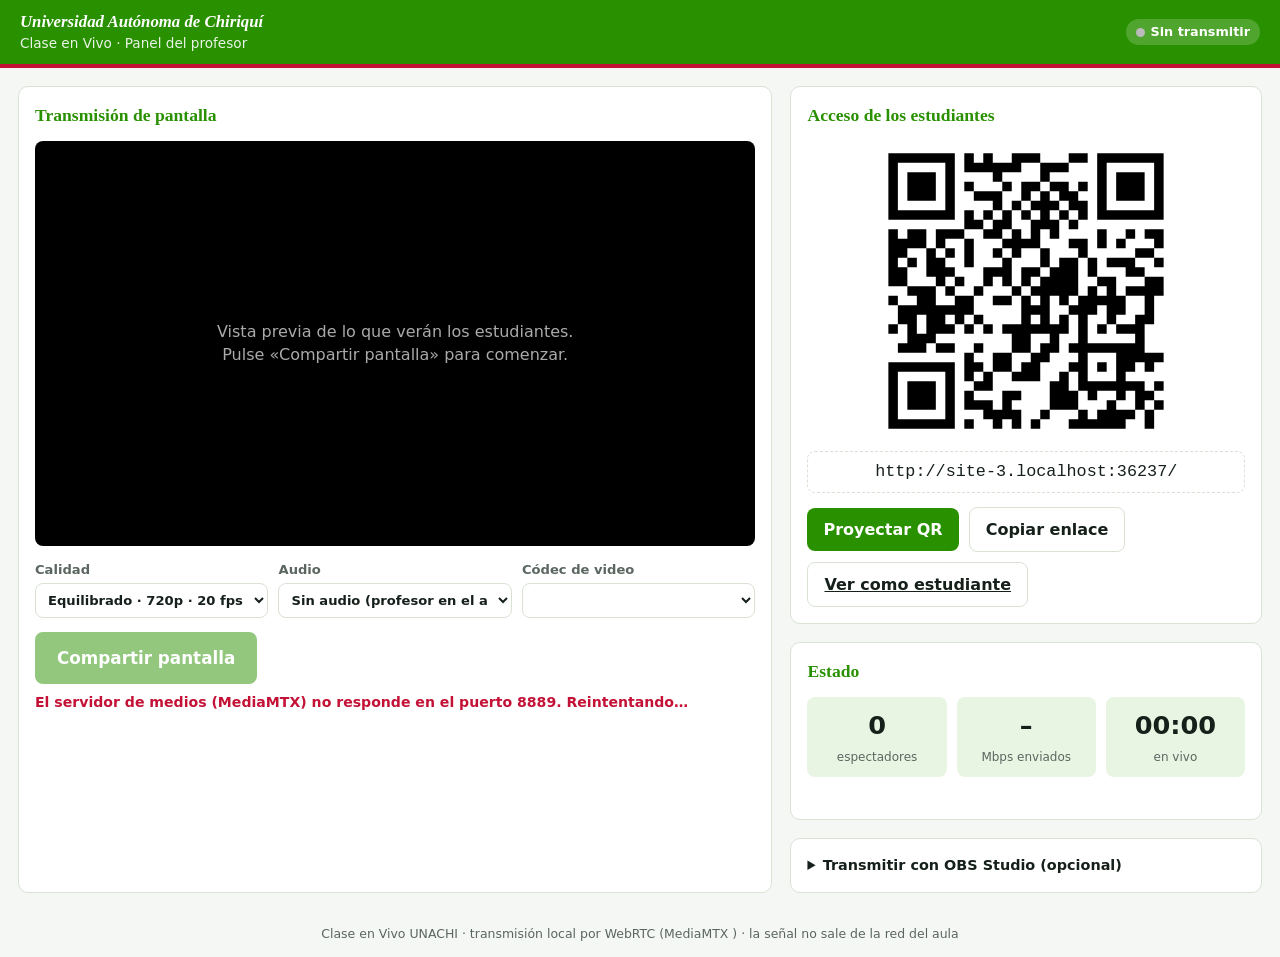
==== web/profesor.html @ ef5bfa18 "Subir clase en vivo UNACHI Co-Authored-By: Claude Opus 5.5 <noreply@anthropic.com>" ====
<!doctype html>
<html lang="es">
<head>
<meta charset="utf-8">
<meta name="viewport" content="width=device-width, initial-scale=1">
<title>Clase en Vivo · Panel del profesor · UNACHI</title>
<link rel="stylesheet" href="estilo.css">
<style>
  main { max-width: 1280px; margin: 0 auto; padding: 18px; display: grid; gap: 18px;
         grid-template-columns: minmax(0, 1.6fr) minmax(300px, 1fr); }
  @media (max-width: 900px) { main { grid-template-columns: 1fr; } }
  .tarjeta { background: var(--tarjeta); border: 1px solid var(--borde); border-radius: var(--radio); padding: 16px; }
  .tarjeta h2 { font-family: var(--serif); font-size: 1.1rem; margin: 0 0 12px; color: var(--verde); }
  @media (prefers-color-scheme: dark) { .tarjeta h2 { color: #6fcf4a; } }
  .vista { position: relative; background: #000; border-radius: 8px; aspect-ratio: 16/9; overflow: hidden; }
  .vista video { width: 100%; height: 100%; object-fit: contain; display: block; }
  .vista .vacio { position: absolute; inset: 0; display: grid; place-items: center; color: #aaa; text-align: center; padding: 20px; }
  .controles { display: flex; flex-wrap: wrap; gap: 10px; margin-top: 14px; align-items: center; }
  .ajustes { display: grid; grid-template-columns: repeat(auto-fit, minmax(170px, 1fr)); gap: 10px; margin-top: 14px; }
  label.campo { display: flex; flex-direction: column; gap: 4px; font-size: .82rem; color: var(--gris); font-weight: 600; }
  select { font: inherit; padding: 8px; border-radius: 8px; border: 1px solid var(--borde); background: var(--tarjeta); color: var(--texto); }
  .metricas { display: grid; grid-template-columns: repeat(3, 1fr); gap: 10px; }
  .metrica { background: var(--verde-claro); border-radius: 8px; padding: 10px; text-align: center; }
  .metrica b { display: block; font-size: 1.6rem; font-variant-numeric: tabular-nums; }
  .metrica span { font-size: .75rem; color: var(--gris); }
  .qr { background: #fff; border-radius: 8px; padding: 10px; display: grid; place-items: center; }
  .qr svg { width: 100%; max-width: 280px; height: auto; }
  .enlace { font-family: ui-monospace, Consolas, monospace; font-size: 1.05rem; text-align: center; word-break: break-all;
            margin: 10px 0; padding: 8px; border: 1px dashed var(--borde); border-radius: 8px; }
  .aviso { border-left: 4px solid var(--rojo); background: rgba(196,18,55,.08); padding: 10px 12px; border-radius: 6px; font-size: .9rem; margin-bottom: 12px; }
  .msg { font-size: .88rem; color: var(--gris); min-height: 1.3em; margin-top: 8px; }
  .msg.error { color: var(--rojo); font-weight: 600; }
  details { font-size: .9rem; }
  details summary { cursor: pointer; font-weight: 600; }
  details code { background: var(--verde-claro); padding: 1px 5px; border-radius: 4px; }
  details li { margin: 4px 0; }
  /* Proyección del QR a pantalla completa */
  #proyeccion { position: fixed; inset: 0; background: #fff; color: #111; z-index: 50; display: flex; flex-direction: column;
                align-items: center; justify-content: center; gap: 2vh; padding: 3vh; }
  #proyeccion .qrgrande svg { height: 62vh; width: auto; }
  #proyeccion h1 { font-family: var(--serif); color: var(--verde); margin: 0; font-size: 5vh; }
  #proyeccion .url { font-family: ui-monospace, Consolas, monospace; font-size: 4.5vh; font-weight: 700; }
  #proyeccion .franja { position: absolute; top: 0; left: 0; right: 0; height: 1.4vh; background: var(--verde); border-bottom: .6vh solid var(--rojo); }
</style>
</head>
<body>
<header class="cabecera">
  <img class="logo" src="logo-unachi.png" alt="UNACHI" onerror="this.remove()">
  <div class="titulos">
    <span class="inst">Universidad Autónoma de Chiriquí</span>
    <span class="sub">Clase en Vivo · Panel del profesor</span>
  </div>
  <div class="der"><span id="insignia" class="insignia"><span class="punto"></span><span id="insigniaTxt">Sin transmitir</span></span></div>
</header>

<main>
  <section class="tarjeta">
    <h2>Transmisión de pantalla</h2>
    <div id="avisoSeguro" class="aviso oculto">
      Este panel debe abrirse como <b>http://localhost:<span class="pw"></span>/profesor.html</b> en el equipo del profesor:
      el navegador sólo permite capturar la pantalla en un contexto seguro (localhost o HTTPS).
    </div>
    <div class="vista">
      <video id="vistaPrevia" autoplay muted playsinline></video>
      <div id="vistaVacia" class="vacio">Vista previa de lo que verán los estudiantes.<br>Pulse «Compartir pantalla» para comenzar.</div>
    </div>
    <div class="ajustes">
      <label class="campo">Calidad
        <select id="calidad">
          <option value="texto">Texto nítido · 1080p · 15 fps</option>
          <option value="equilibrado" selected>Equilibrado · 720p · 20 fps</option>
          <option value="movimiento">Video/animación · 720p · 30 fps</option>
          <option value="red">Red saturada · 720p · 10 fps</option>
        </select>
      </label>
      <label class="campo">Audio
        <select id="audio">
          <option value="no" selected>Sin audio (profesor en el aula)</option>
          <option value="sistema">Audio del sistema / pestaña</option>
          <option value="mic">Micrófono</option>
        </select>
      </label>
      <label class="campo">Códec de video
        <select id="codec"></select>
      </label>
    </div>
    <div class="controles">
      <button id="btnIniciar" class="btn grande" disabled>Compartir pantalla</button>
      <button id="btnDetener" class="btn rojo grande oculto">Detener transmisión</button>
      <button id="btnCambiar" class="btn sec oculto" title="Elegir otra ventana o pantalla">Cambiar ventana</button>
    </div>
    <div id="msg" class="msg">Conectando con el servidor de medios…</div>
  </section>

  <aside style="display:grid; gap:18px; align-content:start;">
    <section class="tarjeta">
      <h2>Acceso de los estudiantes</h2>
      <div id="qr" class="qr"></div>
      <div id="enlace" class="enlace"></div>
      <label class="campo" id="campoIp">Red / IP del profesor
        <select id="selIp"></select>
      </label>
      <div class="controles">
        <button id="btnProyectar" class="btn">Proyectar QR</button>
        <button id="btnCopiar" class="btn sec">Copiar enlace</button>
        <a id="lnkEstudiante" class="btn sec" target="_blank" rel="noopener">Ver como estudiante</a>
      </div>
    </section>

    <section class="tarjeta">
      <h2>Estado</h2>
      <div class="metricas">
        <div class="metrica"><b id="mEsp">0</b><span>espectadores</span></div>
        <div class="metrica"><b id="mBit">–</b><span>Mbps enviados</span></div>
        <div class="metrica"><b id="mTiempo">00:00</b><span>en vivo</span></div>
      </div>
      <div id="msgServidor" class="msg"></div>
    </section>

    <section class="tarjeta">
      <details>
        <summary>Transmitir con OBS Studio (opcional)</summary>
        <ol>
          <li>OBS 30 o superior → <i>Ajustes → Emisión</i>.</li>
          <li>Servicio: <b>WHIP</b> · Servidor: <code>http://localhost:8889/clase/whip</code></li>
          <li><i>Salida</i> (modo avanzado): x264, perfil <code>baseline</code>, tune <code>zerolatency</code>, intervalo de fotogramas clave 1 s, 1500–2500 kbps.</li>
          <li>Pulse «Iniciar transmisión» en OBS. No use este panel al mismo tiempo.</li>
        </ol>
      </details>
    </section>
  </aside>
</main>
<div class="pie">Clase en Vivo UNACHI · transmisión local por WebRTC (MediaMTX <span id="ver"></span>) · la señal no sale de la red del aula</div>

<div id="proyeccion" class="oculto" title="Clic o Esc para cerrar">
  <div class="franja"></div>
  <h1>Escanee para ver la clase</h1>
  <div id="qrGrande" class="qrgrande"></div>
  <div id="urlGrande" class="url"></div>
  <div style="color:#555;font-size:2.2vh">Conéctese primero a la misma red Wi-Fi del aula</div>
</div>

<script src="vendor/qrcode.js"></script>
<script src="config.js"></script>
<script>
"use strict";
(() => {
  const C = window.CLASE || { ips: [location.hostname], ip: location.hostname, puertoWeb: location.port || 80,
                              puertoWebrtc: 8889, ruta: "clase", version: "" };
  const $ = (id) => document.getElementById(id);
  const PRESETS = {
    texto:       { w: 1920, h: 1080, fps: 15, kbps: 2500, hint: "detail" },
    equilibrado: { w: 1280, h: 720,  fps: 20, kbps: 1500, hint: "detail" },
    movimiento:  { w: 1280, h: 720,  fps: 30, kbps: 2500, hint: "motion" },
    red:         { w: 1280, h: 720,  fps: 10, kbps: 800,  hint: "detail" },
  };
  const base = `http://localhost:${C.puertoWebrtc}/${C.ruta}/`;
  let publisher = null, stream = null, inicioVivo = null, ultimoBytes = null, ultimoT = null;

  document.querySelectorAll(".pw").forEach((e) => (e.textContent = C.puertoWeb));
  $("ver").textContent = C.version || "";
  const msg = (t, error = false) => { $("msg").textContent = t; $("msg").classList.toggle("error", error); };

  // ---------- QR y enlace ----------
  const urlEstudiante = (ip) => `http://${ip}:${C.puertoWeb}/`;
  const svgQR = (texto) => {
    const q = qrcode(0, "M"); q.addData(texto); q.make();
    return q.createSvgTag({ cellSize: 8, margin: 2, scalable: true });
  };
  const pintarQR = () => {
    const url = urlEstudiante($("selIp").value);
    $("qr").innerHTML = svgQR(url);
    $("qrGrande").innerHTML = svgQR(url);
    $("enlace").textContent = url;
    $("urlGrande").textContent = url;
    $("lnkEstudiante").href = url;
  };
  C.ips.forEach((ip) => $("selIp").add(new Option(ip, ip)));
  if (C.ips.length < 2) $("campoIp").classList.add("oculto");
  $("selIp").onchange = pintarQR;
  pintarQR();
  if (C.ips[0] === "127.0.0.1") {
    $("msgServidor").textContent = "No se detectó una red local: conecte el equipo al Wi-Fi del aula y reinicie.";
    $("msgServidor").classList.add("error");
  }

  $("btnCopiar").onclick = async () => {
    try { await navigator.clipboard.writeText($("enlace").textContent); $("btnCopiar").textContent = "¡Copiado!"; }
    catch { $("btnCopiar").textContent = "Copie manualmente"; }
    setTimeout(() => ($("btnCopiar").textContent = "Copiar enlace"), 1800);
  };
  const cerrarProyeccion = () => {
    $("proyeccion").classList.add("oculto");
    if (document.fullscreenElement) document.exitFullscreen().catch(() => {});
  };
  $("btnProyectar").onclick = () => {
    $("proyeccion").classList.remove("oculto");
    $("proyeccion").requestFullscreen?.().catch(() => {});
  };
  $("proyeccion").onclick = cerrarProyeccion;
  document.addEventListener("keydown", (e) => { if (e.key === "Escape") cerrarProyeccion(); });

  // ---------- Contexto seguro ----------
  if (!window.isSecureContext || !navigator.mediaDevices?.getDisplayMedia) {
    $("avisoSeguro").classList.remove("oculto");
  }

  // ---------- Códecs disponibles ----------
  const poblarCodecs = async () => {
    const pc = new RTCPeerConnection();
    pc.addTransceiver("video", { direction: "sendonly" });
    const sdp = (await pc.createOffer()).sdp.toLowerCase();
    pc.close();
    const opciones = [["h264/90000", "H.264 (máxima compatibilidad)"], ["vp8/90000", "VP8"], ["vp9/90000", "VP9"], ["av1/90000", "AV1"]];
    for (const [v, t] of opciones) if (sdp.includes(v)) $("codec").add(new Option(t, v));
  };

  // ---------- Carga de publisher.js servido por MediaMTX ----------
  const cargarPublisher = () => new Promise((ok, mal) => {
    if (window.MediaMTXWebRTCPublisher) return ok();
    const s = document.createElement("script");
    s.src = base + "publisher.js";
    s.onload = ok;
    s.onerror = () => { s.remove(); mal(new Error("sin MediaMTX")); };
    document.head.appendChild(s);
  });
  const prepararse = async () => {
    try {
      await Promise.all([cargarPublisher(), poblarCodecs()]);
      $("btnIniciar").disabled = !window.isSecureContext;
      msg("Listo. Elija la calidad y pulse «Compartir pantalla».");
    } catch {
      msg("El servidor de medios (MediaMTX) no responde en el puerto " + C.puertoWebrtc + ". Reintentando…", true);
      setTimeout(prepararse, 3000);
    }
  };

  // ---------- Transmisión ----------
  const capturar = async () => {
    const p = PRESETS[$("calidad").value];
    const tipoAudio = $("audio").value;
    const s = await navigator.mediaDevices.getDisplayMedia({
      video: { width: { ideal: p.w }, height: { ideal: p.h }, frameRate: { ideal: p.fps, max: p.fps } },
      audio: tipoAudio === "sistema",
    });
    if (tipoAudio === "mic") {
      try {
        const m = await navigator.mediaDevices.getUserMedia({ audio: { echoCancellation: true, noiseSuppression: true } });
        m.getAudioTracks().forEach((t) => s.addTrack(t));
      } catch { msg("No se obtuvo el micrófono; se transmite sólo video.", true); }
    }
    const v = s.getVideoTracks()[0];
    if ("contentHint" in v) v.contentHint = p.hint;
    v.addEventListener("ended", detener); // el usuario pulsó «Dejar de compartir» del navegador
    return s;
  };

  const publicar = (s) => {
    const p = PRESETS[$("calidad").value];
    publisher = new window.MediaMTXWebRTCPublisher({
      url: base + "whip",
      stream: s,
      videoCodec: $("codec").value || "h264/90000",
      videoBitrate: p.kbps,
      audioCodec: "opus/48000",
      audioBitrate: 64,
      audioVoice: $("audio").value === "mic",
      onError: (err) => msg("Reconectando: " + err, true),
      onConnected: () => { msg("Transmitiendo. Los estudiantes pueden abrir el enlace o escanear el QR."); inicioVivo ??= Date.now(); },
    });
  };

  const iniciar = async () => {
    try {
      $("btnIniciar").disabled = true;
      stream = await capturar();
    } catch (e) {
      $("btnIniciar").disabled = false;
      msg(e.name === "NotAllowedError" ? "Se canceló la selección de pantalla." : "No se pudo capturar la pantalla: " + e.message, e.name !== "NotAllowedError");
      return;
    }
    $("vistaPrevia").srcObject = stream;
    $("vistaVacia").classList.add("oculto");
    $("btnIniciar").classList.add("oculto");
    $("btnDetener").classList.remove("oculto");
    $("btnCambiar").classList.remove("oculto");
    ["calidad", "audio", "codec"].forEach((id) => ($(id).disabled = true));
    msg("Conectando con el servidor de medios…");
    publicar(stream);
  };

  function detener() {
    if (publisher) { publisher.close(); publisher = null; }
    if (stream) { stream.getTracks().forEach((t) => t.stop()); stream = null; }
    $("vistaPrevia").srcObject = null;
    $("vistaVacia").classList.remove("oculto");
    $("btnDetener").classList.add("oculto");
    $("btnCambiar").classList.add("oculto");
    $("btnIniciar").classList.remove("oculto");
    $("btnIniciar").disabled = false;
    ["calidad", "audio", "codec"].forEach((id) => ($(id).disabled = false));
    inicioVivo = null;
    msg("Transmisión detenida.");
  }

  // Cambiar de ventana sin cortar a los estudiantes: nueva captura y nueva sesión WHIP
  // (overridePublisher: true en mediamtx.yml hace que reemplace a la anterior).
  const cambiar = async () => {
    let nuevo;
    try { nuevo = await capturar(); } catch { return; }
    const viejo = stream;
    if (publisher) publisher.close();
    stream = nuevo;
    $("vistaPrevia").srcObject = stream;
    publicar(stream);
    viejo?.getTracks().forEach((t) => t.stop()); // stop() no dispara el evento "ended"
  };

  $("btnIniciar").onclick = iniciar;
  $("btnDetener").onclick = detener;
  $("btnCambiar").onclick = cambiar;
  window.addEventListener("beforeunload", () => publisher?.close());

  // ---------- Estado (espectadores, bitrate, tiempo) ----------
  const mmss = (ms) => { const s = Math.floor(ms / 1000); const h = Math.floor(s / 3600);
    const mm = String(Math.floor((s % 3600) / 60)).padStart(2, "0"), ss = String(s % 60).padStart(2, "0");
    return h ? `${h}:${mm}:${ss}` : `${mm}:${ss}`; };
  const actualizarEstado = async () => {
    try {
      const r = await fetch("/api/estado", { cache: "no-store" });
      const d = await r.json();
      const vivo = d.enVivo;
      $("insignia").classList.toggle("vivo", vivo);
      $("insigniaTxt").textContent = vivo ? "EN VIVO" : "Sin transmitir";
      $("mEsp").textContent = d.espectadores;
      const ahora = performance.now();
      if (vivo && ultimoBytes !== null && d.bytesEntrada >= ultimoBytes) {
        $("mBit").textContent = (((d.bytesEntrada - ultimoBytes) * 8) / ((ahora - ultimoT) / 1000) / 1e6).toFixed(2);
      } else if (!vivo) $("mBit").textContent = "–";
      ultimoBytes = d.bytesEntrada; ultimoT = ahora;
      if (vivo && !publisher && d.fuente) { inicioVivo ??= Date.now(); $("msgServidor").textContent = "Transmisión externa detectada (" + d.fuente + ", p. ej. OBS)."; }
      else if (d.servidor) $("msgServidor").textContent = "";
      else $("msgServidor").textContent = "MediaMTX no responde.";
      if (!vivo && !publisher) inicioVivo = null;
      $("mTiempo").textContent = inicioVivo ? mmss(Date.now() - inicioVivo) : "00:00";
    } catch { /* servidor web detenido */ }
  };
  setInterval(actualizarEstado, 2000);
  actualizarEstado();
  prepararse();
})();
</script>
</body>
</html>
---- web/estilo.css ----
/* Clase en Vivo UNACHI — identidad visual institucional
   Colores: conversión CMYK→RGB del Manual de Imagen Institucional UNACHI
   (Consejo Administrativo N.° 12-2014): Pantone 364 C y Pantone 187 C. */
:root {
  --verde: #299100;
  --verde-osc: #1f6e00;
  --verde-claro: #e9f5e3;
  --rojo: #c41237;
  --negro: #111;
  --gris: #5b6660;
  --borde: #d9e2d5;
  --fondo: #f5f7f4;
  --tarjeta: #fff;
  --texto: #16201a;
  --serif: Georgia, "Times New Roman", serif;
  --sans: "Segoe UI", system-ui, -apple-system, Roboto, Arial, sans-serif;
  --radio: 10px;
}
@media (prefers-color-scheme: dark) {
  :root {
    --fondo: #0f1411; --tarjeta: #18201b; --texto: #e7eee8; --gris: #9aa79e;
    --borde: #2b362e; --verde-claro: #1c2e18;
  }
}
* { box-sizing: border-box; }
html, body { margin: 0; }
body { font-family: var(--sans); background: var(--fondo); color: var(--texto); line-height: 1.45; }

/* Encabezado institucional */
.cabecera {
  display: flex; align-items: center; gap: 14px;
  background: var(--verde); color: #fff; padding: 10px 20px;
  border-bottom: 4px solid var(--rojo);
}
.cabecera img.logo { height: 46px; width: auto; background: #fff; border-radius: 6px; padding: 3px; }
.cabecera .titulos { display: flex; flex-direction: column; min-width: 0; }
.cabecera .inst { font-family: var(--serif); font-weight: bold; font-style: italic; font-size: 1.05rem; }
.cabecera .sub { font-size: .85rem; opacity: .9; }
.cabecera .der { margin-left: auto; display: flex; align-items: center; gap: 10px; }

.insignia {
  display: inline-flex; align-items: center; gap: 6px; font-size: .8rem; font-weight: 600;
  padding: 4px 10px; border-radius: 999px; background: rgba(255,255,255,.18); color: #fff; white-space: nowrap;
}
.insignia .punto { width: 9px; height: 9px; border-radius: 50%; background: #bbb; }
.insignia.vivo { background: var(--rojo); }
.insignia.vivo .punto { background: #fff; animation: latido 1.2s infinite; }
@keyframes latido { 50% { opacity: .25; } }

/* Botones */
.btn {
  font: inherit; font-weight: 600; border: 0; border-radius: 8px; padding: 10px 16px; cursor: pointer;
  background: var(--verde); color: #fff; display: inline-flex; align-items: center; gap: 8px;
}
.btn:hover { background: var(--verde-osc); }
.btn:disabled { opacity: .5; cursor: not-allowed; }
.btn.rojo { background: var(--rojo); }
.btn.rojo:hover { filter: brightness(.9); }
.btn.sec { background: transparent; color: var(--texto); border: 1px solid var(--borde); }
.btn.sec:hover { background: var(--verde-claro); }
.btn.grande { font-size: 1.05rem; padding: 14px 22px; }

.pie { text-align: center; color: var(--gris); font-size: .78rem; padding: 14px; }
.oculto { display: none !important; }
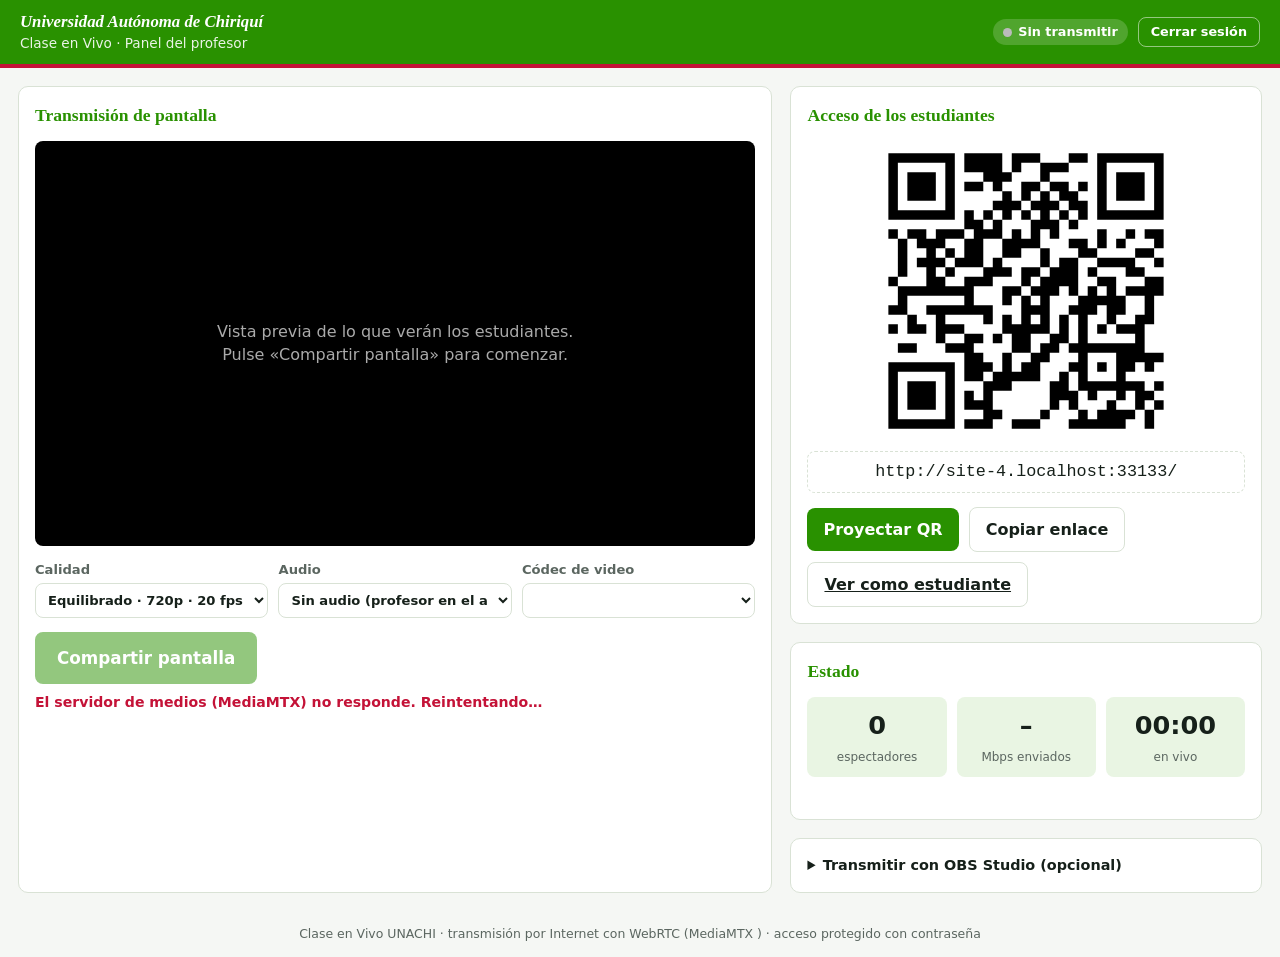
==== commit a4f903c0: "Modo online para VPS con Dokploy (Dockerfile) - servidor_clase.py: modo --online con contraseña del " ====
--- a/web/profesor.html
+++ b/web/profesor.html
@@ -50,14 +50,17 @@
     <span class="inst">Universidad Autónoma de Chiriquí</span>
     <span class="sub">Clase en Vivo · Panel del profesor</span>
   </div>
-  <div class="der"><span id="insignia" class="insignia"><span class="punto"></span><span id="insigniaTxt">Sin transmitir</span></span></div>
+  <div class="der">
+    <span id="insignia" class="insignia"><span class="punto"></span><span id="insigniaTxt">Sin transmitir</span></span>
+    <button id="btnSalir" class="btn sec oculto" style="color:#fff;border-color:rgba(255,255,255,.5);padding:5px 12px;font-size:.8rem">Cerrar sesión</button>
+  </div>
 </header>
 
 <main>
   <section class="tarjeta">
     <h2>Transmisión de pantalla</h2>
     <div id="avisoSeguro" class="aviso oculto">
-      Este panel debe abrirse como <b>http://localhost:<span class="pw"></span>/profesor.html</b> en el equipo del profesor:
+      <span id="avisoSeguroTxt">Este panel debe abrirse como <b>http://localhost:<span class="pw"></span>/profesor.html</b> en el equipo del profesor:</span>
       el navegador sólo permite capturar la pantalla en un contexto seguro (localhost o HTTPS).
     </div>
     <div class="vista">
@@ -97,6 +100,7 @@
       <h2>Acceso de los estudiantes</h2>
       <div id="qr" class="qr"></div>
       <div id="enlace" class="enlace"></div>
+      <div id="codigoBox" class="enlace oculto" style="border-style:solid">Código de acceso: <b id="codigo"></b></div>
       <label class="campo" id="campoIp">Red / IP del profesor
         <select id="selIp"></select>
       </label>
@@ -122,7 +126,8 @@
         <summary>Transmitir con OBS Studio (opcional)</summary>
         <ol>
           <li>OBS 30 o superior → <i>Ajustes → Emisión</i>.</li>
-          <li>Servicio: <b>WHIP</b> · Servidor: <code>http://localhost:8889/clase/whip</code></li>
+          <li>Servicio: <b>WHIP</b> · Servidor: <code id="obsServidor">http://localhost:8889/clase/whip</code></li>
+          <li id="obsToken" class="oculto">Bearer Token: la <b>misma contraseña</b> del panel del profesor.</li>
           <li><i>Salida</i> (modo avanzado): x264, perfil <code>baseline</code>, tune <code>zerolatency</code>, intervalo de fotogramas clave 1 s, 1500–2500 kbps.</li>
           <li>Pulse «Iniciar transmisión» en OBS. No use este panel al mismo tiempo.</li>
         </ol>
@@ -130,14 +135,15 @@
     </section>
   </aside>
 </main>
-<div class="pie">Clase en Vivo UNACHI · transmisión local por WebRTC (MediaMTX <span id="ver"></span>) · la señal no sale de la red del aula</div>
+<div class="pie">Clase en Vivo UNACHI · <span id="pieTxt">transmisión local por WebRTC</span> (MediaMTX <span id="ver"></span>) · <span id="pieTxt2">la señal no sale de la red del aula</span></div>
 
 <div id="proyeccion" class="oculto" title="Clic o Esc para cerrar">
   <div class="franja"></div>
   <h1>Escanee para ver la clase</h1>
   <div id="qrGrande" class="qrgrande"></div>
   <div id="urlGrande" class="url"></div>
-  <div style="color:#555;font-size:2.2vh">Conéctese primero a la misma red Wi-Fi del aula</div>
+  <div id="codigoGrande" class="url oculto" style="color:var(--rojo)"></div>
+  <div id="proyeccionTxt" style="color:#555;font-size:2.2vh">Conéctese primero a la misma red Wi-Fi del aula</div>
 </div>
 
 <script src="vendor/qrcode.js"></script>
@@ -145,8 +151,7 @@
 <script>
 "use strict";
 (() => {
-  const C = window.CLASE || { ips: [location.hostname], ip: location.hostname, puertoWeb: location.port || 80,
-                              puertoWebrtc: 8889, ruta: "clase", version: "" };
+  const C = window.CLASE || { online: true, url: location.origin + "/", ruta: "clase", version: "" };
   const $ = (id) => document.getElementById(id);
   const PRESETS = {
     texto:       { w: 1920, h: 1080, fps: 15, kbps: 2500, hint: "detail" },
@@ -154,15 +159,29 @@
     movimiento:  { w: 1280, h: 720,  fps: 30, kbps: 2500, hint: "motion" },
     red:         { w: 1280, h: 720,  fps: 10, kbps: 800,  hint: "detail" },
   };
-  const base = `http://localhost:${C.puertoWebrtc}/${C.ruta}/`;
+  // WHIP/WHEP pasan por el mismo servidor web (proxy hacia MediaMTX).
+  const base = `${location.origin}/${C.ruta}/`;
   let publisher = null, stream = null, inicioVivo = null, ultimoBytes = null, ultimoT = null;
 
   document.querySelectorAll(".pw").forEach((e) => (e.textContent = C.puertoWeb));
   $("ver").textContent = C.version || "";
+  if (C.online) {
+    $("avisoSeguroTxt").innerHTML = "Este panel debe abrirse con <b>https://</b> (dominio con certificado):";
+    $("pieTxt").textContent = "transmisión por Internet con WebRTC";
+    $("pieTxt2").textContent = "acceso protegido con contraseña";
+    $("proyeccionTxt").textContent = "Funciona desde cualquier conexión a Internet: celular, laptop o tableta";
+    $("obsServidor").textContent = base + "whip";
+    $("obsToken").classList.remove("oculto");
+    $("btnSalir").classList.remove("oculto");
+    $("btnSalir").onclick = async () => {
+      await fetch("/api/salir", { method: "POST" }).catch(() => {});
+      location.href = "/acceso.html?rol=profesor";
+    };
+  }
   const msg = (t, error = false) => { $("msg").textContent = t; $("msg").classList.toggle("error", error); };
 
   // ---------- QR y enlace ----------
-  const urlEstudiante = (ip) => `http://${ip}:${C.puertoWeb}/`;
+  const urlEstudiante = (ip) => (C.online ? C.url : `http://${ip}:${C.puertoWeb}/`);
   const svgQR = (texto) => {
     const q = qrcode(0, "M"); q.addData(texto); q.make();
     return q.createSvgTag({ cellSize: 8, margin: 2, scalable: true });
@@ -175,11 +194,12 @@
     $("urlGrande").textContent = url;
     $("lnkEstudiante").href = url;
   };
-  C.ips.forEach((ip) => $("selIp").add(new Option(ip, ip)));
-  if (C.ips.length < 2) $("campoIp").classList.add("oculto");
+  const ips = C.online ? [""] : C.ips;
+  ips.forEach((ip) => $("selIp").add(new Option(ip, ip)));
+  if (ips.length < 2) $("campoIp").classList.add("oculto");
   $("selIp").onchange = pintarQR;
   pintarQR();
-  if (C.ips[0] === "127.0.0.1") {
+  if (!C.online && C.ips[0] === "127.0.0.1") {
     $("msgServidor").textContent = "No se detectó una red local: conecte el equipo al Wi-Fi del aula y reinicie.";
     $("msgServidor").classList.add("error");
   }
@@ -230,7 +250,7 @@
       $("btnIniciar").disabled = !window.isSecureContext;
       msg("Listo. Elija la calidad y pulse «Compartir pantalla».");
     } catch {
-      msg("El servidor de medios (MediaMTX) no responde en el puerto " + C.puertoWebrtc + ". Reintentando…", true);
+      msg("El servidor de medios (MediaMTX) no responde. Reintentando…", true);
       setTimeout(prepararse, 3000);
     }
   };
@@ -328,7 +348,14 @@
   const actualizarEstado = async () => {
     try {
       const r = await fetch("/api/estado", { cache: "no-store" });
+      if (r.status === 401 && C.online) { location.href = "/acceso.html?rol=profesor"; return; }
       const d = await r.json();
+      if (d.codigoEstudiantes) {
+        $("codigo").textContent = d.codigoEstudiantes;
+        $("codigoBox").classList.remove("oculto");
+        $("codigoGrande").textContent = "Código: " + d.codigoEstudiantes;
+        $("codigoGrande").classList.remove("oculto");
+      }
       const vivo = d.enVivo;
       $("insignia").classList.toggle("vivo", vivo);
       $("insigniaTxt").textContent = vivo ? "EN VIVO" : "Sin transmitir";
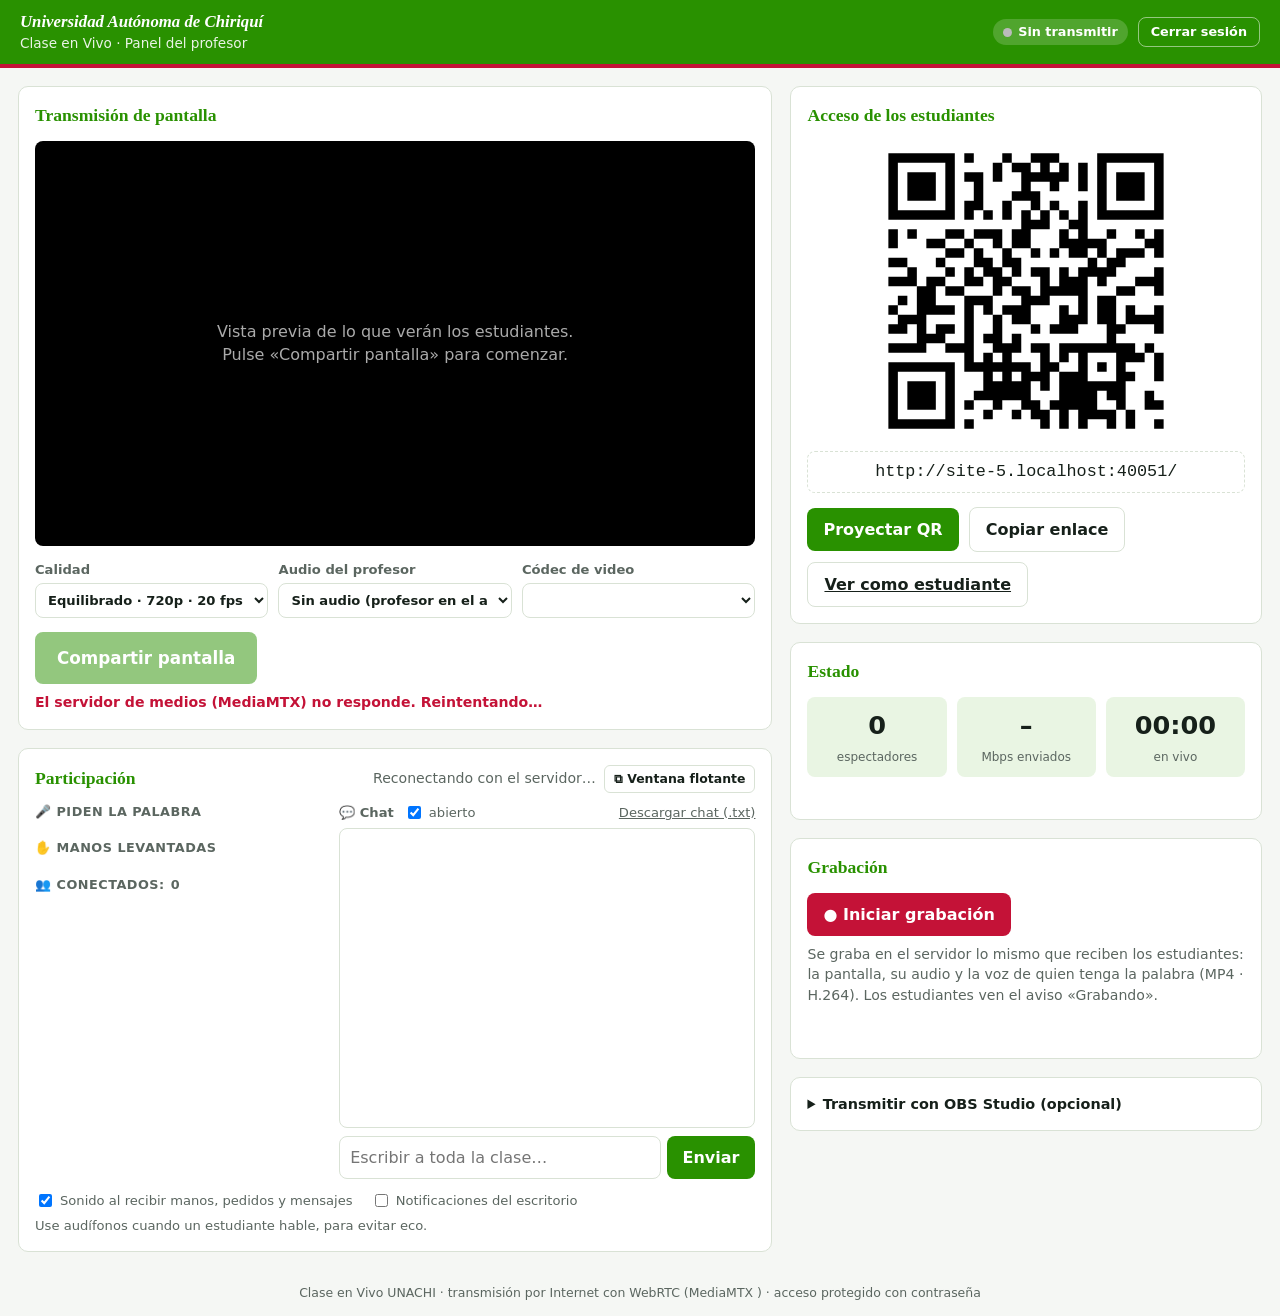
==== commit 77c6ab05: "Participación en clase: chat con expresiones, mano levantada, turno de palabra con micrófono y graba" ====
--- a/web/profesor.html
+++ b/web/profesor.html
@@ -40,6 +40,46 @@
   #proyeccion .qrgrande svg { height: 62vh; width: auto; }
   #proyeccion h1 { font-family: var(--serif); color: var(--verde); margin: 0; font-size: 5vh; }
   #proyeccion .url { font-family: ui-monospace, Consolas, monospace; font-size: 4.5vh; font-weight: 700; }
+  /* Participación */
+  .columna { display: grid; gap: 18px; align-content: start; min-width: 0; }
+  .cab-part { display: flex; align-items: center; gap: 10px; flex-wrap: wrap; margin-bottom: 10px; }
+  .cab-part h2 { margin: 0 !important; }
+  .cab-part .der { margin-left: auto; display: flex; gap: 8px; align-items: center; }
+  .part-cols { display: grid; grid-template-columns: minmax(220px, .9fr) minmax(0, 1.3fr); gap: 16px; }
+  @media (max-width: 760px) { .part-cols { grid-template-columns: 1fr; } }
+  .part-cols h3 { font-size: .8rem; text-transform: uppercase; letter-spacing: .04em; color: var(--gris); margin: 12px 0 6px; display: flex; gap: 6px; align-items: center; }
+  .part-cols h3:first-child { margin-top: 0; }
+  ul.personas { list-style: none; margin: 0; padding: 0; display: grid; gap: 4px; }
+  ul.personas li { display: flex; align-items: center; gap: 6px; padding: 5px 8px; border-radius: 8px; background: var(--verde-claro); font-size: .9rem; }
+  ul.personas li.vacio { background: transparent; color: var(--gris); font-size: .82rem; padding: 2px 0; }
+  ul.personas .nom { flex: 1; min-width: 0; overflow: hidden; text-overflow: ellipsis; white-space: nowrap; }
+  ul.personas .acc { display: flex; gap: 4px; flex-shrink: 0; }
+  ul.personas.todos { max-height: 220px; overflow-y: auto; }
+  .btn.mini { padding: 4px 9px; font-size: .78rem; border-radius: 6px; }
+  .turno { display: flex; align-items: center; gap: 10px; flex-wrap: wrap; padding: 10px 12px; border-radius: 10px;
+           background: rgba(196,18,55,.09); border: 1px solid rgba(196,18,55,.35); margin-bottom: 12px; }
+  .turno .quien { font-weight: 700; }
+  .turno small { color: var(--gris); width: 100%; }
+  .chat-caja { display: flex; flex-direction: column; min-height: 0; }
+  .chat-caja .chat-lista { height: 300px; border: 1px solid var(--borde); border-radius: 8px; padding: 6px; background: var(--tarjeta); }
+  .chat-cab { display: flex; align-items: center; gap: 10px; font-size: .82rem; color: var(--gris); margin-bottom: 6px; flex-wrap: wrap; }
+  .chat-cab a { color: inherit; }
+  .avisos { display: flex; flex-wrap: wrap; gap: 6px 18px; margin-top: 12px; font-size: .82rem; color: var(--gris); }
+  .avisos label, .chat-cab label { display: inline-flex; gap: 5px; align-items: center; cursor: pointer; }
+  .reacciones { position: relative; height: 0; }
+  .vista .flotante { bottom: 16px; }
+  ul.grab { list-style: none; margin: 10px 0 0; padding: 0; display: grid; gap: 6px; }
+  ul.grab li { display: grid; grid-template-columns: 1fr auto; gap: 2px 8px; font-size: .85rem; padding: 6px 8px; border-radius: 8px; background: var(--verde-claro); }
+  ul.grab li.vacio { background: transparent; color: var(--gris); display: block; padding: 0; }
+  ul.grab .tam { color: var(--gris); font-size: .78rem; grid-column: 1; }
+  ul.grab .acc { grid-column: 2; grid-row: 1 / span 2; display: flex; gap: 4px; align-items: center; }
+  ul.grab .nom { font-family: ui-monospace, Consolas, monospace; overflow: hidden; text-overflow: ellipsis; }
+  /* Ventana flotante */
+  body.flotante-body { margin: 0; padding: 10px; background: var(--fondo); }
+  body.flotante-body .tarjeta { border: 0; padding: 4px; }
+  body.flotante-body .part-cols { grid-template-columns: 1fr; }
+  body.flotante-body .chat-caja .chat-lista { height: 34vh; }
+  body.flotante-body ul.personas.todos { max-height: 18vh; }
   #proyeccion .franja { position: absolute; top: 0; left: 0; right: 0; height: 1.4vh; background: var(--verde); border-bottom: .6vh solid var(--rojo); }
 </style>
 </head>
@@ -51,19 +91,21 @@
     <span class="sub">Clase en Vivo · Panel del profesor</span>
   </div>
   <div class="der">
+    <span id="insigniaGrab" class="insignia grab oculto" title="La clase se está grabando"><span class="punto"></span>GRABANDO</span>
     <span id="insignia" class="insignia"><span class="punto"></span><span id="insigniaTxt">Sin transmitir</span></span>
     <button id="btnSalir" class="btn sec oculto" style="color:#fff;border-color:rgba(255,255,255,.5);padding:5px 12px;font-size:.8rem">Cerrar sesión</button>
   </div>
 </header>
 
 <main>
+  <div class="columna">
   <section class="tarjeta">
     <h2>Transmisión de pantalla</h2>
     <div id="avisoSeguro" class="aviso oculto">
       <span id="avisoSeguroTxt">Este panel debe abrirse como <b>http://localhost:<span class="pw"></span>/profesor.html</b> en el equipo del profesor:</span>
       el navegador sólo permite capturar la pantalla en un contexto seguro (localhost o HTTPS).
     </div>
-    <div class="vista">
+    <div class="vista" id="vistaContenedor">
       <video id="vistaPrevia" autoplay muted playsinline></video>
       <div id="vistaVacia" class="vacio">Vista previa de lo que verán los estudiantes.<br>Pulse «Compartir pantalla» para comenzar.</div>
     </div>
@@ -76,7 +118,7 @@
           <option value="red">Red saturada · 720p · 10 fps</option>
         </select>
       </label>
-      <label class="campo">Audio
+      <label class="campo">Audio del profesor
         <select id="audio">
           <option value="no" selected>Sin audio (profesor en el aula)</option>
           <option value="sistema">Audio del sistema / pestaña</option>
@@ -94,6 +136,51 @@
     </div>
     <div id="msg" class="msg">Conectando con el servidor de medios…</div>
   </section>
+
+  <section class="tarjeta" id="participacion">
+    <div class="cab-part">
+      <h2>Participación</h2><span id="tabPart" class="contador" data-n="0"></span>
+      <div class="der">
+        <span id="conexionSala" class="msg" style="margin:0"></span>
+        <button id="btnFlotante" class="btn sec mini oculto" title="Ventana pequeña siempre visible mientras comparte otra ventana">⧉ Ventana flotante</button>
+      </div>
+    </div>
+    <div id="turno" class="turno oculto">
+      <span>🎤 <span class="quien" id="turnoNombre"></span> tiene la palabra · <span id="turnoTiempo">00:00</span></span>
+      <div class="nivel" title="Nivel del micrófono del estudiante"><i id="vozNivel"></i></div>
+      <label style="font-size:.82rem;display:inline-flex;gap:5px;align-items:center"><input type="checkbox" id="chkEscuchar" checked> Escuchar aquí</label>
+      <button id="btnQuitar" class="btn rojo mini">Quitar la palabra</button>
+      <small id="vozEstado"></small>
+    </div>
+    <div class="part-cols">
+      <div>
+        <h3>🎤 Piden la palabra <span id="nPide" class="contador" data-n="0"></span></h3>
+        <ul id="listaPide" class="personas"></ul>
+        <h3>✋ Manos levantadas <span id="nManos" class="contador" data-n="0"></span>
+          <button id="btnBajarTodas" class="btn mini sec oculto" style="margin-left:auto">Bajar todas</button></h3>
+        <ul id="listaManos" class="personas"></ul>
+        <h3>👥 Conectados: <span id="nTodos">0</span></h3>
+        <ul id="listaTodos" class="personas todos"></ul>
+      </div>
+      <div class="chat-caja">
+        <div class="chat-cab"><b>💬 Chat</b>
+          <label title="Si lo cierra, los estudiantes no pueden escribir (sí pueden levantar la mano y reaccionar)"><input type="checkbox" id="chkChat" checked> abierto</label>
+          <a id="lnkChat" download style="margin-left:auto">Descargar chat (.txt)</a></div>
+        <div id="chatLista" class="chat-lista" aria-live="polite"></div>
+        <form id="chatForm" class="chat-form">
+          <input id="chatTexto" maxlength="1000" placeholder="Escribir a toda la clase…" autocomplete="off">
+          <button class="btn">Enviar</button>
+        </form>
+        <div id="reacciones" class="reacciones"></div>
+      </div>
+    </div>
+    <div class="avisos">
+      <label><input type="checkbox" id="chkSonido" checked> Sonido al recibir manos, pedidos y mensajes</label>
+      <label><input type="checkbox" id="chkNotif"> Notificaciones del escritorio</label>
+      <span>Use audífonos cuando un estudiante hable, para evitar eco.</span>
+    </div>
+  </section>
+  </div>
 
   <aside style="display:grid; gap:18px; align-content:start;">
     <section class="tarjeta">
@@ -119,6 +206,17 @@
         <div class="metrica"><b id="mTiempo">00:00</b><span>en vivo</span></div>
       </div>
       <div id="msgServidor" class="msg"></div>
+    </section>
+
+    <section class="tarjeta">
+      <h2>Grabación</h2>
+      <div class="controles" style="margin-top:0">
+        <button id="btnGrabar" class="btn rojo">● Iniciar grabación</button>
+        <span id="grabTiempo" class="msg" style="margin:0;font-weight:600"></span>
+      </div>
+      <div class="msg">Se graba en el servidor lo mismo que reciben los estudiantes: la pantalla, su audio y la voz de quien tenga la palabra (MP4 · H.264). Los estudiantes ven el aviso «Grabando».</div>
+      <ul id="grabLista" class="grab"></ul>
+      <div id="grabNota" class="msg"></div>
     </section>
 
     <section class="tarjeta">
@@ -148,6 +246,8 @@
 
 <script src="vendor/qrcode.js"></script>
 <script src="config.js"></script>
+<script src="comun.js"></script>
+<script src="profesor-sala.js"></script>
 <script>
 "use strict";
 (() => {
@@ -161,7 +261,7 @@
   };
   // WHIP/WHEP pasan por el mismo servidor web (proxy hacia MediaMTX).
   const base = `${location.origin}/${C.ruta}/`;
-  let publisher = null, stream = null, inicioVivo = null, ultimoBytes = null, ultimoT = null;
+  let publisher = null, stream = null, inicioVivo = null, ultimoBytes = null, ultimoT = null, pistaMezcla = null;
 
   document.querySelectorAll(".pw").forEach((e) => (e.textContent = C.puertoWeb));
   $("ver").textContent = C.version || "";
@@ -231,7 +331,7 @@
     pc.addTransceiver("video", { direction: "sendonly" });
     const sdp = (await pc.createOffer()).sdp.toLowerCase();
     pc.close();
-    const opciones = [["h264/90000", "H.264 (máxima compatibilidad)"], ["vp8/90000", "VP8"], ["vp9/90000", "VP9"], ["av1/90000", "AV1"]];
+    const opciones = [["h264/90000", "H.264 (máxima compatibilidad)"], ["vp8/90000", "VP8 (no permite grabar)"], ["vp9/90000", "VP9"], ["av1/90000", "AV1"]];
     for (const [v, t] of opciones) if (sdp.includes(v)) $("codec").add(new Option(t, v));
   };
 
@@ -262,6 +362,9 @@
     const s = await navigator.mediaDevices.getDisplayMedia({
       video: { width: { ideal: p.w }, height: { ideal: p.h }, frameRate: { ideal: p.fps, max: p.fps } },
       audio: tipoAudio === "sistema",
+      // Que la voz del estudiante (que suena en este panel) no vuelva a entrar
+      // por la captura del sistema; los navegadores que no lo conocen lo ignoran.
+      restrictOwnAudio: true,
     });
     if (tipoAudio === "mic") {
       try {
@@ -275,22 +378,33 @@
     return s;
   };
 
-  const publicar = (s) => {
+  // Lo que se publica: el video capturado + UNA pista de audio que mezcla el
+  // audio del profesor (si lo eligió) y la voz del estudiante con la palabra.
+  const publicar = (captura, esCambio = false) => {
     const p = PRESETS[$("calidad").value];
+    window.SalaProf.conectarProfesor(captura);
+    pistaMezcla?.stop();               // copia de la sesión anterior (la mezcla sigue viva)
+    pistaMezcla = window.SalaProf.pistaAudio();
+    const salida = new MediaStream([captura.getVideoTracks()[0], pistaMezcla]);
     publisher = new window.MediaMTXWebRTCPublisher({
       url: base + "whip",
-      stream: s,
+      stream: salida,
       videoCodec: $("codec").value || "h264/90000",
       videoBitrate: p.kbps,
       audioCodec: "opus/48000",
       audioBitrate: 64,
-      audioVoice: $("audio").value === "mic",
+      audioVoice: $("audio").value !== "sistema",
       onError: (err) => msg("Reconectando: " + err, true),
-      onConnected: () => { msg("Transmitiendo. Los estudiantes pueden abrir el enlace o escanear el QR."); inicioVivo ??= Date.now(); },
+      onConnected: () => {
+        msg("Transmitiendo. Los estudiantes pueden abrir el enlace o escanear el QR."); inicioVivo ??= Date.now();
+        // Tras «Cambiar ventana», pedir a los estudiantes que se reconecten ya a la nueva sesión.
+        if (esCambio) { esCambio = false; window.Aula.accion({ rol: "prof", tipo: "reconectar" }); }
+      },
     });
   };
 
   const iniciar = async () => {
+    window.SalaProf.preparar();        // crea el contexto de audio con el clic (política de autoplay)
     try {
       $("btnIniciar").disabled = true;
       stream = await capturar();
@@ -311,6 +425,7 @@
 
   function detener() {
     if (publisher) { publisher.close(); publisher = null; }
+    pistaMezcla?.stop(); pistaMezcla = null;
     if (stream) { stream.getTracks().forEach((t) => t.stop()); stream = null; }
     $("vistaPrevia").srcObject = null;
     $("vistaVacia").classList.remove("oculto");
@@ -326,13 +441,14 @@
   // Cambiar de ventana sin cortar a los estudiantes: nueva captura y nueva sesión WHIP
   // (overridePublisher: true en mediamtx.yml hace que reemplace a la anterior).
   const cambiar = async () => {
+    window.SalaProf.preparar();
     let nuevo;
     try { nuevo = await capturar(); } catch { return; }
     const viejo = stream;
     if (publisher) publisher.close();
     stream = nuevo;
     $("vistaPrevia").srcObject = stream;
-    publicar(stream);
+    publicar(stream, true);
     viejo?.getTracks().forEach((t) => t.stop()); // stop() no dispara el evento "ended"
   };
 
@@ -340,6 +456,7 @@
   $("btnDetener").onclick = detener;
   $("btnCambiar").onclick = cambiar;
   window.addEventListener("beforeunload", () => publisher?.close());
+  window.SalaProf.iniciar();
 
   // ---------- Estado (espectadores, bitrate, tiempo) ----------
   const mmss = (ms) => { const s = Math.floor(ms / 1000); const h = Math.floor(s / 3600);
--- a/web/estilo.css
+++ b/web/estilo.css
@@ -62,3 +62,29 @@
 
 .pie { text-align: center; color: var(--gris); font-size: .78rem; padding: 14px; }
 .oculto { display: none !important; }
+
+/* ===== Participación: chat, expresiones y turno de palabra ===== */
+.insignia.grab { background: #000; }
+.insignia.grab .punto { background: #ff3b3b; animation: latido 1s infinite; }
+.chat-lista { overflow-y: auto; display: flex; flex-direction: column; gap: 6px; padding: 4px 2px; }
+.chat-msg { font-size: .9rem; line-height: 1.35; padding: 6px 9px; border-radius: 8px; background: var(--verde-claro); word-wrap: break-word; overflow-wrap: anywhere; position: relative; }
+.chat-msg .quien { font-weight: 700; font-size: .78rem; display: flex; gap: 6px; align-items: baseline; }
+.chat-msg .quien time { font-weight: 400; color: var(--gris); font-size: .72rem; }
+.chat-msg .texto { white-space: pre-wrap; }
+.chat-msg.prof { background: rgba(41,145,0,.16); border-left: 3px solid var(--verde); }
+.chat-msg.sistema { background: transparent; color: var(--gris); font-style: italic; font-size: .8rem; text-align: center; padding: 2px; }
+.chat-msg.propio { background: rgba(41,145,0,.08); }
+.chat-msg.borrado .texto { font-style: italic; color: var(--gris); }
+.chat-msg .borrar { position: absolute; top: 3px; right: 4px; border: 0; background: transparent; color: var(--gris); cursor: pointer; font-size: .8rem; opacity: 0; }
+.chat-msg:hover .borrar { opacity: 1; }
+.chat-form { display: flex; gap: 6px; margin-top: 8px; }
+.chat-form input { flex: 1; min-width: 0; font: inherit; padding: 9px 10px; border-radius: 8px; border: 1px solid var(--borde); background: var(--tarjeta); color: var(--texto); }
+.chat-form input:disabled { opacity: .6; }
+.flotante { position: absolute; bottom: 12px; z-index: 6; display: flex; flex-direction: column; align-items: center; pointer-events: none; animation: sube 4s ease-out forwards; }
+.flotante .e { font-size: 2.4rem; line-height: 1; filter: drop-shadow(0 2px 3px rgba(0,0,0,.4)); }
+.flotante .n { font-size: .72rem; color: #fff; background: rgba(0,0,0,.55); padding: 1px 7px; border-radius: 99px; margin-top: 3px; white-space: nowrap; }
+@keyframes sube { 0% { transform: translateY(0); opacity: 0; } 10% { opacity: 1; } 80% { opacity: 1; } 100% { transform: translateY(-55vh); opacity: 0; } }
+.nivel { height: 8px; border-radius: 4px; background: rgba(127,127,127,.25); overflow: hidden; min-width: 80px; flex: 1; }
+.nivel > i { display: block; height: 100%; width: 0; background: linear-gradient(90deg, var(--verde), #f5c400, var(--rojo)); transition: width .1s; }
+.contador { display: inline-block; min-width: 1.4em; padding: 0 6px; border-radius: 99px; background: var(--rojo); color: #fff; font-size: .75rem; font-weight: 700; text-align: center; }
+.contador:empty, .contador[data-n="0"] { display: none; }
